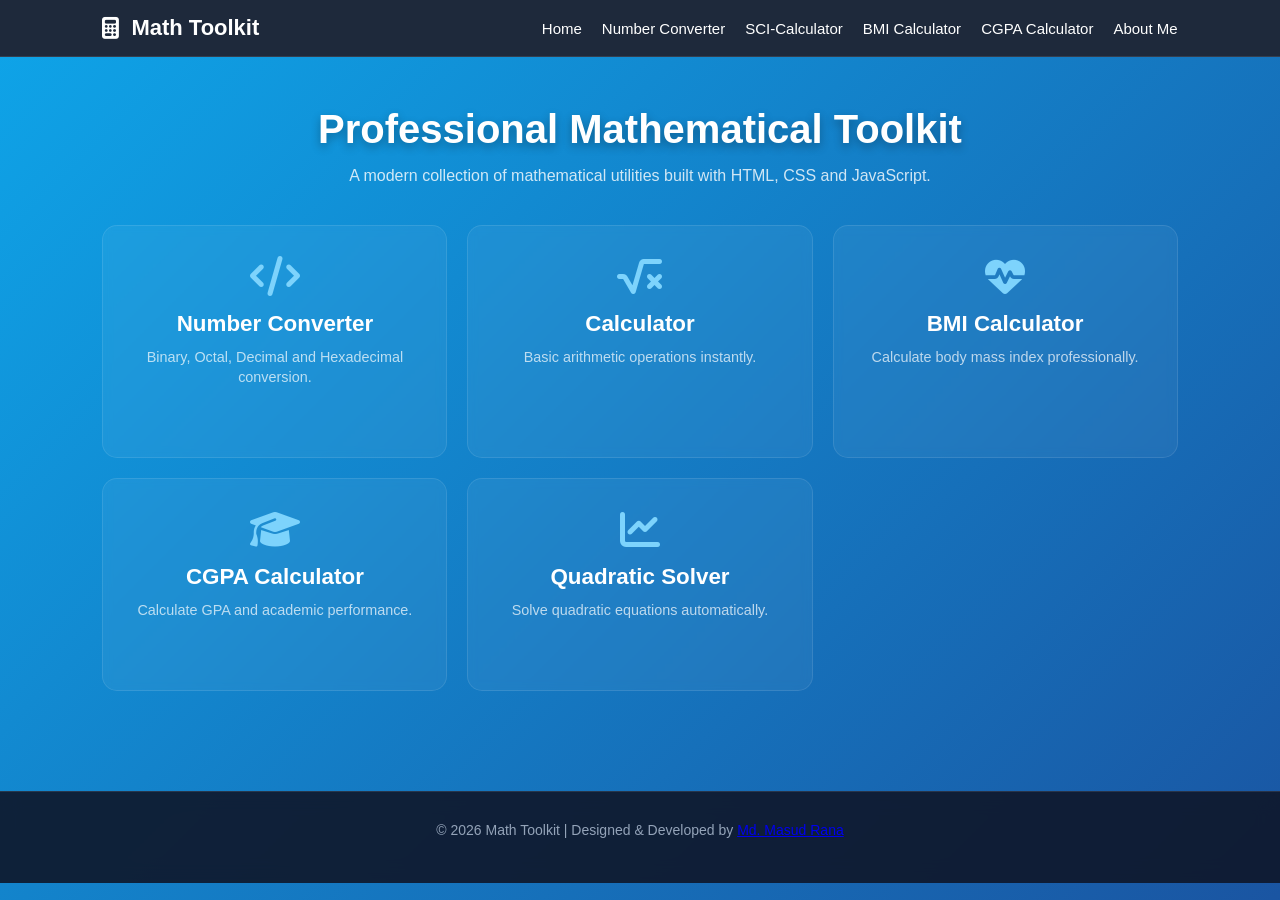
==== index.html @ 2d9d355c "Add new features and pages for Math Toolkit - Implemented BMI Calculator with height and weight inpu" ====
<!DOCTYPE html>
<html lang="en">
<head>
  <meta charset="UTF-8">
  <meta name="viewport" content="width=device-width, initial-scale=1.0">
  <title>Math Toolkit</title>
  <link rel="stylesheet" href="css/style.css">
  <link rel="stylesheet"
  href="https://cdnjs.cloudflare.com/ajax/libs/font-awesome/6.5.1/css/all.min.css"/>
</head>
<body>

  <nav class="navbar">
    <div class="logo">
      <i class="fa-solid fa-calculator"></i>
      Math Toolkit
    </div>

    <div class="nav-links">
      <a href="index.html">Home</a>
      <a href="pages/number-converter.html">Number Converter</a>
      <a href="pages/calculator.html">SCI-Calculator</a>
      <a href="pages/bmi-calculator.html">BMI Calculator</a>
      <a href="pages/cgpa-calculator.html">CGPA Calculator</a>
      <a href="#about-me">About Me</a>
    </div>
  </nav>


  <section class="hero">

    <h1>Professional Mathematical Toolkit</h1>

    <p>
      A modern collection of mathematical utilities built with HTML, CSS and JavaScript.
    </p>

    <div class="card-grid">

      <a href="pages/number-converter.html" class="tool-card">
        <i class="fa-solid fa-code"></i>
        <h2>Number Converter</h2>
        <p>Binary, Octal, Decimal and Hexadecimal conversion.</p>
      </a>

      <a href="pages/calculator.html" class="tool-card">
        <i class="fa-solid fa-square-root-variable"></i>
        <h2>Calculator</h2>
        <p>Basic arithmetic operations instantly.</p>
      </a>

      <a href="pages/bmi-calculator.html" class="tool-card">
        <i class="fa-solid fa-heart-pulse"></i>
        <h2>BMI Calculator</h2>
        <p>Calculate body mass index professionally.</p>
      </a>

      <a href="pages/cgpa-calculator.html" class="tool-card">
        <i class="fa-solid fa-graduation-cap"></i>
        <h2>CGPA Calculator</h2>
        <p>Calculate GPA and academic performance.</p>
      </a>

      <a href="pages/quadratic-solver.html" class="tool-card">
        <i class="fa-solid fa-chart-line"></i>
        <h2>Quadratic Solver</h2>
        <p>Solve quadratic equations automatically.</p>
      </a>

      </div>

  </section>

  <footer class="main-footer">
    <div class="footer-content">
        <p>&copy; 2026 Math Toolkit | Designed & Developed by <a href="https://masud.aio.bd" target="_blank" rel="noopener noreferrer">Md. Masud Rana</a></p>
        <div class="social-links">
            <a href="https://github.com/masud770" target="_blank" rel="noopener" aria-label="GitHub"><i class="ri-github-fill"></i></a>
            <a href="https://www.linkedin.com/in/masudr760/" target="_blank" rel="noopener" aria-label="LinkedIn"><i class="ri-linkedin-box-fill"></i></a>
        </div>
    </div>
  </footer>

  <script src="js/app.js"></script>

</body>
</html>
---- css/style.css ----
/* Keep your original Reset and Animation */
*{
  margin:0;
  padding:0;
  box-sizing:border-box;
  font-family:Arial,sans-serif;
}

body{
  min-height:100vh;
  background:linear-gradient(-45deg, #020617, #0f172a, #1e3a8a, #0ea5e9);
  background-size:400% 400%;
  animation:bg 12s ease infinite;
  color:white;
  overflow-x: hidden;
}

@keyframes bg{
  0%{background-position:0% 50%;}
  50%{background-position:100% 50%;}
  100%{background-position:0% 50%;}
}

/* Your original Navbar with Backdrop Blur */
.navbar {
    display: flex;
    justify-content: space-between;
    align-items: center;
    padding: 15px 8%;
    background: #1e293b; /* Deep slate blue from your image */
    border-bottom: 1px solid rgba(255,255,255,0.1);
    position: sticky;
    top: 0;
    z-index: 1000;
}

.logo {
    color: white;
    font-size: 22px;
    font-weight: 700;
    display: flex;
    align-items: center;
    gap: 12px;
}



.nav-links {
    display: flex;
    gap: 20px;
}

.nav-links a {
    color: #e2e8f0;
    text-decoration: none;
    font-size: 15px;
    transition: 0.3s;
    font-weight: 400;
}

.nav-links a{
  color:white;
  text-decoration:none;
  transition:0.3s;
}

.nav-links a:hover{
  color: #8ab4f8;
}


/* FOOTER STYLES */
.main-footer {
    width: 100%;
    padding: 30px 0;
    background: rgba(15, 23, 42, 0.9);
    backdrop-filter: blur(10px);
    border-top: 1px solid rgba(255,255,255,0.1);
    margin-top: 50px;
    text-align: center;
}

.footer-content p {
    color: #94a3b8;
    font-size: 14px;
}

.footer-content span {
    color: #8ab4f8;
    font-weight: bold;
}

.social-links {
    margin-top: 15px;
    display: flex;
    justify-content: center;
    gap: 20px;
}

.social-links a {
    color: #94a3b8;
    font-size: 18px;
    transition: 0.3s;
}

.social-links a:hover {
    color: white;
}

/* New Section for Tool Cards */
.hero {
  padding: 50px 8%;
  text-align: center;
}

.hero h1 {
  font-size: 2.5rem;
  margin-bottom: 15px;
  text-shadow: 0 4px 10px rgba(0,0,0,0.3);
}

.hero p {
  margin-bottom: 40px;
  opacity: 0.8;
}

.converter-page .hero {
  padding: 60px 8%;
}

.converter-page .hero-text {
  text-align: center;
  max-width: 760px;
  margin: 0 auto 30px;
}

.converter-page .hero-text h1 {
  font-size: 3rem;
  letter-spacing: 0.02em;
  margin-bottom: 12px;
}

.converter-page .hero-text p {
  color: #cbd5e1;
  font-size: 1.05rem;
  line-height: 1.75;
}

.converter-panel {
  display: grid;
  grid-template-columns: 1fr 1fr;
  gap: 28px;
  max-width: 1100px;
  margin: 0 auto;
}

.converter-panel .glass-panel {
  padding: 32px;
  min-height: 400px;
}

.panel-heading {
  display: flex;
  align-items: flex-start;
  justify-content: space-between;
  gap: 16px;
  margin-bottom: 28px;
}

.panel-heading h2 {
  margin: 0;
  font-size: 1.35rem;
  color: #e2e8f0;
}

.panel-heading p {
  margin: 8px 0 0;
  color: #94a3b8;
  max-width: 540px;
  line-height: 1.6;
}

.badge {
  display: inline-flex;
  align-items: center;
  gap: 10px;
  padding: 10px 14px;
  border-radius: 999px;
  background: rgba(138, 180, 248, 0.12);
  color: #8ab4f8;
  font-size: 0.85rem;
  font-weight: 600;
}

.badge-secondary {
  background: rgba(80, 250, 123, 0.14);
  color: #7ef7a5;
}

.input-group {
  display: grid;
  gap: 10px;
  margin-bottom: 22px;
}

.input-group label {
  color: #94a3b8;
  font-size: 0.95rem;
}

.input-group input,
.input-group select {
  width: 100%;
  padding: 16px 18px;
  border-radius: 14px;
  border: 1px solid rgba(255, 255, 255, 0.12);
  background: rgba(40, 55, 110, 0.85);
  color: #f8fafc;
  font-size: 1rem;
  transition: border-color 0.25s ease, background 0.25s ease;
}

.input-group input:focus,
.input-group select:focus {
  outline: none;
  border-color: #8ab4f8;
  background: rgba(138, 180, 248, 0.08);
}

.converter-results .result-box {
  display: grid;
  gap: 18px;
}

.result-card {
  display: flex;
  justify-content: space-between;
  align-items: center;
  padding: 20px 24px;
  border-radius: 18px;
  border: 1px solid rgba(255, 255, 255, 0.12);
  background: rgba(255, 255, 255, 0.04);
  box-shadow: 0 18px 40px rgba(0, 0, 0, 0.12);
}

.result-card p {
  margin: 0 0 6px;
  color: #94a3b8;
  font-size: 0.95rem;
}

.result-card strong {
  color: #ffffff;
  font-size: 1.05rem;
  word-break: break-all;
}

.result-pill {
  display: inline-flex;
  align-items: center;
  justify-content: center;
  padding: 8px 14px;
  border-radius: 999px;
  color: #c8f7ff;
  background: rgba(138, 180, 248, 0.14);
  font-size: 0.82rem;
  font-weight: 600;
}

@media (max-width: 980px) {
  .converter-panel {
    grid-template-columns: 1fr;
  }
}

@media (max-width: 600px) {
  .converter-page .hero-text h1 {
    font-size: 2.4rem;
  }
}

/* Responsive Grid for your items */
.card-grid {
  display: grid;
  grid-template-columns: repeat(auto-fit, minmax(280px, 1fr));
  gap: 20px;
  perspective: 1000px;
}

.tool-card {
  background: rgba(255, 255, 255, 0.05);
  backdrop-filter: blur(5px);
  border: 1px solid rgba(255, 255, 255, 0.1);
  padding: 30px;
  border-radius: 15px;
  text-decoration: none;
  color: white;
  transition: all 0.4s cubic-bezier(0.175, 0.885, 0.32, 1.275);
}

.tool-card i {
  font-size: 40px;
  margin-bottom: 15px;
  color: #7dd3fc;
}

.tool-card h2 {
  margin-bottom: 10px;
  font-size: 1.4rem;
}

.tool-card p {
  font-size: 0.9rem;
  line-height: 1.4;
  opacity: 0.7;
}

/* Hover Effect - Makes it pop! */
.tool-card:hover {
  background: rgba(255, 255, 255, 0.12);
  transform: translateY(-10px);
  border-color: #7dd3fc;
  box-shadow: 0 15px 30px rgba(0,0,0,0.4);
}

footer {
  text-align: center;
  padding: 30px;
  margin-top: 50px;
  background: rgba(0,0,0,0.2);
  font-size: 0.8rem;
}

/* ..........................................................Calculator Page Specifics ..........................................................*/

.calc-main-container {
    display: flex;
    justify-content: center;
    align-items: center;
    padding: 40px 20px;
}

.google-calculator {
    background: rgba(32, 33, 36, 0.9); /* Dark semi-transparent */
    backdrop-filter: blur(10px);
    border: 1px solid rgba(255, 255, 255, 0.1);
    border-radius: 12px;
    padding: 20px;
    width: 100%;
    max-width: 650px;
    box-shadow: 0 20px 50px rgba(0,0,0,0.5);
}

.calc-screen {
    border: 1px solid #3c4043;
    border-radius: 8px;
    padding: 10px 15px;
    margin-bottom: 15px;
    text-align: right;
    background: rgba(0,0,0,0.2);
}

#history-display {
    color: #9aa0a6;
    font-size: 14px;
    min-height: 20px;
}

#main-display {
    background: transparent;
    border: none;
    color: white;
    font-size: 32px;
    width: 100%;
    text-align: right;
    outline: none;
}

.calc-grid {
    display: grid;
    grid-template-columns: repeat(7, 1fr);
    gap: 8px;
    width: 100%;
}

.del-btn {
    background: #da4453 !important; /* A soft red color for delete */
    color: white !important;
}

.calc-grid button {
    width: 100%;
    aspect-ratio: 1 / 0.7; /* Keeps them slightly rectangular */
    border-radius: 4px;
    font-size: 14px;
    font-weight: 500;
    transition: filter 0.1s;
}

.calc-grid button:active {
    filter: brightness(1.3);
}
.calc-grid button:hover { background: #4c5055; }

.num-btn { background-color: #3c4043 !important; }
.sci-btn { background-color: #3c4043 !important; }
.op-btn { background-color: #3c4043 !important; }
.ac-btn { background-color: #3c4043 !important; }
.del-btn { background-color: #dc3545 !important; } /* Red */
.equal-btn { background-color: #8ab4f8 !important; color: #202124 !important; } /* Blue */

/* Mode Toggle Styling */
.mode-toggle {
    grid-column: span 2;
    display: flex;
    align-items: center;
    justify-content: space-evenly; /* Better spacing */
    background: rgba(255, 255, 255, 0.05); /* Slight box around them */
    border-radius: 4px;
    padding: 2px;
}

.mode {
    cursor: pointer;
    padding: 4px 10px;
    border-radius: 3px;
    transition: all 0.2s ease;
    font-size: 13px;
    color: #9aa0a6;
    border: 1px solid transparent; /* Hidden border when inactive */
}


/* The "Hilighted" Active State */
.mode.active {
    color: #8ab4f8; /* Google Blue */
    background: rgba(138, 180, 248, 0.1); /* Very faint blue background */
    border: 1px solid #8ab4f8; /* The highlight border */
    box-shadow: 0 0 8px rgba(138, 180, 248, 0.4); /* Subtle glow */
    font-weight: bold;
}

.pipe {
    color: #3c4043;
    font-weight: lighter;
}

/* Responsive adjustments */
@media (max-width: 600px) {
    .calc-grid { grid-template-columns: repeat(4, 1fr); }
    .mode-toggle { grid-column: span 4; margin-bottom: 10px; }
}



/* Footer Container */
.footer {
    background: rgba(15, 23, 42, 0.8);
    backdrop-filter: blur(12px);
    border-top: 1px solid rgba(255, 255, 255, 0.1);
    padding: 50px 8% 20px;
    margin-top: 100px;
}

.footer-heading {
    color: #7dd3fc;
    margin-bottom: 20px;
    font-size: 1.2rem;
}

/* Email Copy Feature */
.footer-contact-item {
    display: flex;
    align-items: center;
    gap: 10px;
    cursor: pointer;
    position: relative;
    color: #e2e8f0;
    margin-bottom: 20px;
    width: fit-content;
}

.footer-copy-toast {
    position: absolute;
    top: -30px;
    left: 50%;
    transform: translateX(-50%);
    background: #8ab4f8;
    color: #1a1b1e;
    padding: 2px 8px;
    border-radius: 4px;
    font-size: 12px;
    opacity: 0;
    transition: 0.3s;
    pointer-events: none;
}

.footer-copy-toast.show { opacity: 1; top: -35px; }

/* Social Icons */
.footer-social-icons {
    display: flex;
    gap: 15px;
}

.footer-social-icons a {
    font-size: 24px;
    color: #94a3b8;
    transition: 0.3s;
}

.footer-social-icons a:hover { color: #8ab4f8; transform: translateY(-3px); }

/* Bottom Bar */
.footer-divider {
    border: 0;
    border-top: 1px solid rgba(255, 255, 255, 0.05);
    margin: 40px 0 20px;
}

.footer-bottom {
    display: flex;
    justify-content: space-between;
    align-items: center;
    flex-wrap: wrap;
    gap: 20px;
}

.footer-legal-links {
    display: inline-flex;
    list-style: none;
    gap: 15px;
    margin-left: 20px;
}

.footer-legal-links a {
    color: #64748b;
    text-decoration: none;
    font-size: 14px;
}

/* Scroll Top Button */
.scroll-top {
    background: #8ab4f8;
    color: #0f172a;
    border: none;
    width: 40px;
    height: 40px;
    border-radius: 50%;
    cursor: pointer;
    display: flex;
    align-items: center;
    justify-content: center;
    transition: 0.3s;
}

.scroll-top:hover { transform: translateY(-5px); background: #fff; }

/* .................BMI CALCULATOR........................... */

.bmi-result-card {
    background: rgba(0, 0, 0, 0.3);
    padding: 20px;
    border-radius: 10px;
    margin-top: 20px;
    text-align: center;
    border: 1px solid rgba(255, 255, 255, 0.05);
}

#bmi-value {
    font-size: 3rem;
    color: #8ab4f8;
    margin-bottom: 5px;
}

#bmi-status {
    font-size: 1.1rem;
    font-weight: bold;
    letter-spacing: 1px;
}

/* Unit Button Toggles */
.unit-btn {
    flex: 1;
    padding: 10px;
    background: #3c4043;
    border: 1px solid #5f6368;
    color: #9aa0a6;
    cursor: pointer;
    font-size: 13px;
    transition: 0.3s;
}

.unit-btn.active {
    background: #8ab4f8;
    color: #202124;
    border-color: #8ab4f8;
    font-weight: bold;
}

/* Rounded corners for the group */
.unit-btn:first-child { border-radius: 6px 0 0 6px; }
.unit-btn:last-child { border-radius: 0 6px 6px 0; }

.custom-select {
    width: 100%;
    padding: 12px;
    background: rgba(0, 0, 0, 0.3);
    border: 1px solid #3c4043;
    border-radius: 6px;
    color: white;
    outline: none;
}

.bmi-table {
    margin-top: 20px;
    font-size: 13px;
    border: 1px solid rgba(255,255,255,0.1);
    border-radius: 8px;
    overflow: hidden;
}

.table-row {
    display: flex;
    justify-content: space-between;
    padding: 10px 15px;
    border-bottom: 1px solid rgba(255,255,255,0.05);
    color: #94a3b8;
}

.table-row.head {
    background: rgba(255,255,255,0.05);
    color: #7dd3fc;
    font-weight: bold;
}

.table-row.highlight {
    background: rgba(138, 180, 248, 0.15);
    color: #8ab4f8;
    font-weight: bold;
}

/* Information Section Layout */
.info-section {
    max-width: 900px;
    margin: 60px auto;
    padding: 0 20px;
    text-align: left;
}

.info-card {
    background: rgba(255, 255, 255, 0.03);
    border: 1px solid rgba(255, 255, 255, 0.08);
    border-radius: 15px;
    padding: 30px;
    margin-bottom: 25px;
    line-height: 1.6;
}

.info-card h2, .info-card h3 {
    color: #7dd3fc;
    margin-bottom: 15px;
    display: flex;
    align-items: center;
    gap: 10px;
}

.info-grid {
    display: grid;
    grid-template-columns: repeat(auto-fit, minmax(350px, 1fr));
    gap: 25px;
    margin-bottom: 25px;
}

.info-list {
    list-style: none;
    margin-top: 15px;
}

.info-list li {
    padding: 8px 0;
    border-bottom: 1px solid rgba(255, 255, 255, 0.05);
    color: #cbd5e1;
}

.info-list li strong {
    color: #f8fafc;
}

.info-card.warning {
    border-left: 4px solid #ffb86c;
    background: rgba(255, 184, 108, 0.05);
}

.dashboard-container {
    display: grid;
    grid-template-columns: 1fr 1.2fr;
    gap: 25px;
    max-width: 1000px;
    margin: 0 auto;
    padding: 20px;
}

.glass-panel {
    background: rgba(255, 255, 255, 0.05);
    backdrop-filter: blur(10px);
    border: 1px solid rgba(255, 255, 255, 0.1);
    border-radius: 20px;
    padding: 30px;
}

.field { margin-bottom: 20px; text-align: left; }
.field label { display: block; margin-bottom: 8px; color: #94a3b8; font-size: 0.9rem; }

.row { display: flex; gap: 15px; }
.row .field { flex: 1; }

.split-input { display: flex; gap: 10px; }

/* Gauge Styles */
.gauge-bar {
    height: 8px;
    background: linear-gradient(to right, #7dd3fc, #50fa7b, #f1fa8c, #ffb86c, #ff5555);
    border-radius: 10px;
    position: relative;
    margin: 40px 0 10px;
}

.gauge-wrapper {
    width: 100%;
    margin-top: 30px;
}

/* Color Bar */
.gauge-bar {
    height: 10px;
    width: 100%;
    background: linear-gradient(to right, #7dd3fc 0%, #50fa7b 25%, #f1fa8c 50%, #ffb86c 75%, #ff5555 100%);
    border-radius: 10px;
    position: relative;
    margin-bottom: 10px;
}

/* Labels Alignment - Eita main fix */
.gauge-labels {
    display: flex;
    justify-content: space-between; /* Eita lekha gulo ke puru jaygay choriye dibe */
    width: 100%;
    font-size: 12px;
    color: #94a3b8;
    padding: 0 5px;
}

.gauge-labels span {
    flex: 1;
    text-align: center;
}

/* First label left align and last label right align for better look */
.gauge-labels span:first-child { text-align: left; }
.gauge-labels span:last-child { text-align: right; }

#bmi-pointer {
    width: 3px;
    height: 24px;
    background: white;
    position: absolute;
    top: -8px;
    left: 0%;
    transition: 0.5s ease-out;
    box-shadow: 0 0 10px white;
}

.advice-container {
    background: rgba(138, 180, 248, 0.08);
    border-left: 4px solid #8ab4f8;
    padding: 15px;
    margin-top: 20px;
    border-radius: 8px;
    text-align: left;
    animation: slideUp 0.4s ease;
}

.advice-card {
    background: rgba(138, 180, 248, 0.05); /* Soft blue tint */
    border-left: 5px solid #8ab4f8; /* Pro border highlight */
    padding: 20px;
    margin-top: 25px;
    border-radius: 12px;
    text-align: left;
    animation: fadeInUp 0.6s ease;
}

.advice-header {
    display: flex;
    align-items: center;
    gap: 10px;
    color: #8ab4f8;
    font-weight: 700;
    font-size: 1.1rem;
    margin-bottom: 12px;
    text-transform: uppercase;
}

#advice-text {
    font-size: 15px;
    color: #cbd5e1;
    line-height: 1.6;
    margin-bottom: 10px;
}
.advice-footer {
    border-top: 1px solid rgba(255, 255, 255, 0.1);
    padding-top: 10px;
    color: #64748b;
    font-style: italic;
}

@keyframes fadeInUp {
    from { opacity: 0; transform: translateY(20px); }
    to { opacity: 1; transform: translateY(0); }
}

.table-item {
    display: flex;
    justify-content: space-between;
    padding: 12px;
    border-bottom: 1px solid rgba(255,255,255,0.05);
    color: #94a3b8;
}

.table-item.highlight {
    background: rgba(138, 180, 248, 0.1);
    color: #8ab4f8;
    border-radius: 8px;
}


/* ........................CGPA Styles.......................... */
/* Professional Grade Table Styling */
.cgpa-table {
    width: 100%;
    background: rgba(255, 255, 255, 0.03);
    border-radius: 12px;
    overflow: hidden;
    border: 1px solid rgba(255, 255, 255, 0.1);
    margin-top: 20px;
}

.cgpa-table thead {
    background: rgba(138, 180, 248, 0.1); /* Subtle blue tint for header */
}

.cgpa-table th {
    color: #8ab4f8;
    font-weight: 600;
    text-transform: uppercase;
    font-size: 0.85rem;
    letter-spacing: 1px;
    padding: 15px;
}

.cgpa-table td {
    padding: 12px;
    border-bottom: 1px solid rgba(255, 255, 255, 0.05);
}

/* Input Styling inside the table */
.subj-input, .credit-input, .grade-input {
    background: rgba(0, 0, 0, 0.2) !important;
    border: 1px solid rgba(255, 255, 255, 0.1) !important;
    color: #e2e8f0 !important;
    padding: 10px !important;
    border-radius: 6px;
    transition: all 0.3s ease;
}

.subj-input:focus, .credit-input:focus, .grade-input:focus {
    border-color: #8ab4f8 !important;
    background: rgba(138, 180, 248, 0.05) !important;
    outline: none;
}

/* Grade Point Colors (Optional: Color-coded dropdown) */
.grade-input option {
    background: #1a1b1e; /* Match your background */
    color: white;
}

.grading-panel {
    display: grid;
    gap: 18px;
}

.grading-header {
    display: flex;
    justify-content: space-between;
    align-items: flex-end;
    flex-wrap: wrap;
    gap: 12px;
}

.grading-header h3 {
    margin: 0;
    color: #8ab4f8;
}

.grading-note {
    margin: 0;
    color: #cbd5e1;
    font-size: 0.95rem;
    max-width: 260px;
    line-height: 1.4;
}

.grading-table {
    width: 100%;
    border-collapse: collapse;
    border: 1px solid rgba(255,255,255,0.12);
    border-radius: 14px;
    overflow: hidden;
    background: rgba(255,255,255,0.04);
}

.grading-table th,
.grading-table td {
    padding: 14px 16px;
    text-align: left;
}

.grading-table thead {
    background: rgba(138, 180, 248, 0.11);
}

.grading-table th {
    color: #8ab4f8;
    font-size: 0.9rem;
    letter-spacing: 0.08em;
    text-transform: uppercase;
}

.grading-table tbody tr {
    border-bottom: 1px solid rgba(255,255,255,0.06);
}

.grading-table tbody tr:nth-child(even) {
    background: rgba(255,255,255,0.03);
}

.grading-table tbody tr:last-child {
    border-bottom: none;
}

.grading-table td {
    color: #dbeafe;
    font-size: 0.95rem;
}

.grading-table .grade-f {
    color: #ff8a8a;
}

/* Result highlight colors */
#final-cgpa {
    background: linear-gradient(to right, #8ab4f8, #50fa7b);
    -webkit-background-clip: text;
    -webkit-text-fill-color: transparent;
    font-weight: 800;
}

/* PDF Template specific styles */
#marksheet-template {
    width: 800px !important; /* Fixed width for consistent capture */
    position: absolute;
    left: -9999px; /* Hide from UI but keep in DOM */
    display: block !important; 
}

#marksheet-template table {
    width: 100%;
    border-collapse: collapse;
}





@media (max-width: 800px) { .dashboard-container { grid-template-columns: 1fr; } }

.info-card.warning h3 {
    color: #ffb86c;
}

/* Mobile Fix */
@media (max-width: 600px) {
    .info-grid {
        grid-template-columns: 1fr;
    }
}
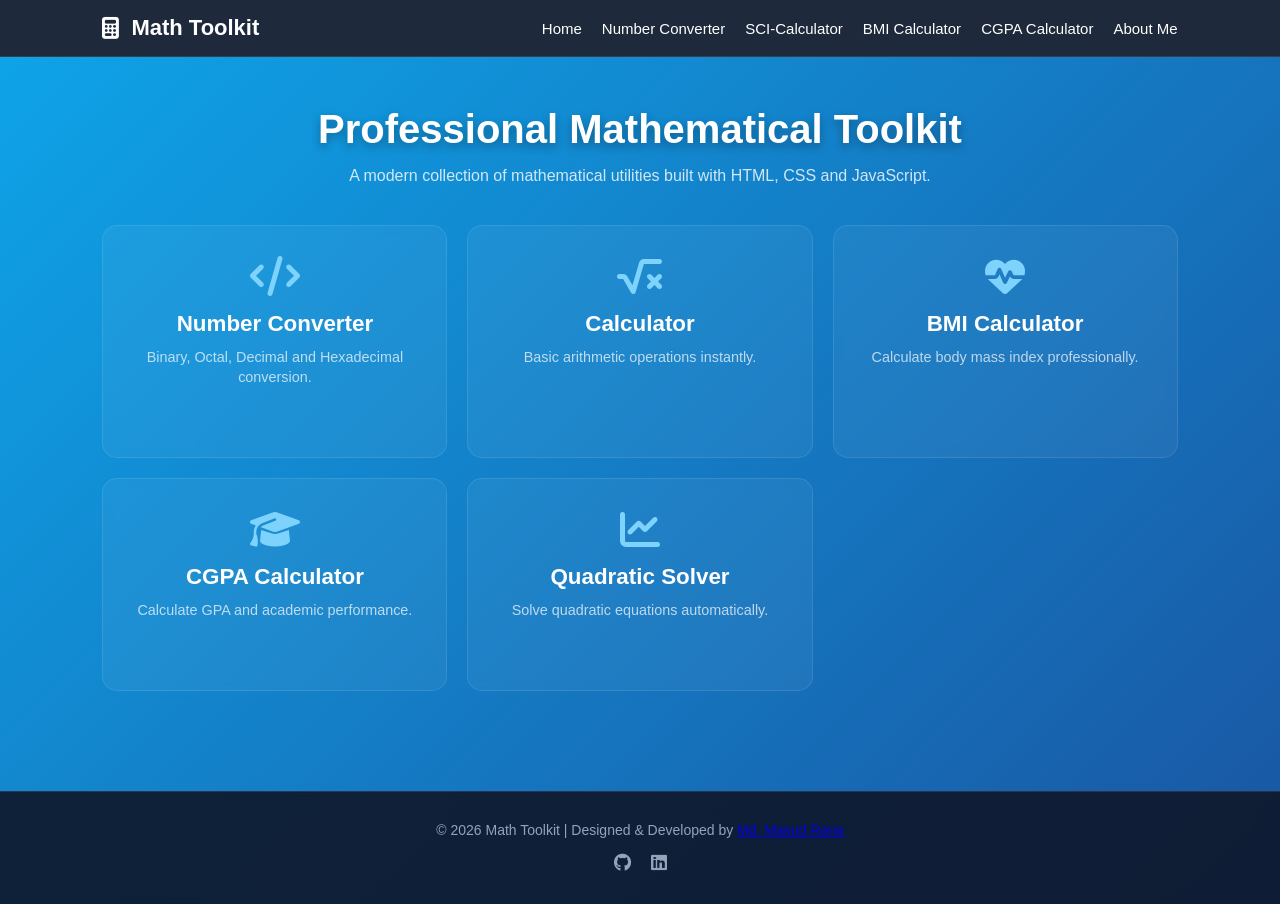
==== commit 620d2509: "Add Quadratic Solver page and implement solving functionality" ====
--- a/index.html
+++ b/index.html
@@ -22,7 +22,7 @@
       <a href="pages/calculator.html">SCI-Calculator</a>
       <a href="pages/bmi-calculator.html">BMI Calculator</a>
       <a href="pages/cgpa-calculator.html">CGPA Calculator</a>
-      <a href="#about-me">About Me</a>
+      <a href="https://masud.aio.bd/">About Me</a>
     </div>
   </nav>
 
@@ -72,14 +72,14 @@
   </section>
 
   <footer class="main-footer">
-    <div class="footer-content">
-        <p>&copy; 2026 Math Toolkit | Designed & Developed by <a href="https://masud.aio.bd" target="_blank" rel="noopener noreferrer">Md. Masud Rana</a></p>
-        <div class="social-links">
-            <a href="https://github.com/masud770" target="_blank" rel="noopener" aria-label="GitHub"><i class="ri-github-fill"></i></a>
-            <a href="https://www.linkedin.com/in/masudr760/" target="_blank" rel="noopener" aria-label="LinkedIn"><i class="ri-linkedin-box-fill"></i></a>
+        <div class="footer-content">
+            <p>&copy; 2026 Math Toolkit | Designed & Developed by <a href="https://masud.aio.bd" target="_blank" rel="noopener noreferrer">Md. Masud Rana</a></p>
+            <div class="social-links">
+                <a href="https://github.com/masud770" target="_blank" rel="noopener" aria-label="GitHub"><i class="fa-brands fa-github"></i></a>
+                <a href="https://www.linkedin.com/in/masudr760/" target="_blank" rel="noopener" aria-label="LinkedIn"><i class="fa-brands fa-linkedin"></i></a>
+            </div>
         </div>
-    </div>
-  </footer>
+    </footer>
 
   <script src="js/app.js"></script>
 
--- a/css/style.css
+++ b/css/style.css
@@ -962,6 +962,7 @@
 /* Result highlight colors */
 #final-cgpa {
     background: linear-gradient(to right, #8ab4f8, #50fa7b);
+    background-clip: text;
     -webkit-background-clip: text;
     -webkit-text-fill-color: transparent;
     font-weight: 800;
@@ -981,7 +982,107 @@
 }
 
 
-
+/*..............................................................NUMBER CONVERSION.......................................*/
+
+
+
+
+/* App Shell Structure */
+body {
+    background-color: #0f172a;
+    color: #ffffff;
+    font-family: 'Segoe UI', Tahoma, Geneva, Verdana, sans-serif;
+    display: flex;
+    flex-direction: column;
+    min-height: 100vh;
+    margin: 0;
+}
+
+/* Centers the interactive card container gracefully inside main layout area */
+.main-content {
+    flex: 1;
+    display: flex;
+    justify-content: center;
+    align-items: center;
+    padding: 40px 20px;
+}
+
+.converter-card {
+    background: #1e293b;
+    padding: 30px;
+    border-radius: 16px;
+    box-shadow: 0 10px 25px rgba(0,0,0,0.3);
+    width: 100%;
+    max-width: 500px;
+    box-sizing: border-box;
+}
+
+.converter-card h2 {
+    color: #38bdf8;
+    margin-top: 0;
+    text-align: center;
+    font-size: 24px;
+    margin-bottom: 25px;
+}
+
+.form-group {
+    margin-bottom: 20px;
+}
+
+.form-group label {
+    display: block;
+    margin-bottom: 8px;
+    color: #94a3b8;
+    font-size: 14px;
+}
+
+.form-group input, 
+.form-group select {
+    width: 100%;
+    padding: 12px;
+    border: 1px solid #334155;
+    background: #0f172a;
+    color: white;
+    border-radius: 8px;
+    box-sizing: border-box;
+    font-size: 16px;
+    transition: border-color 0.2s ease;
+}
+
+.form-group input:focus, 
+.form-group select:focus {
+    outline: none;
+    border-color: #38bdf8;
+}
+
+/* Results Content Display Layout */
+.results-grid {
+    display: grid;
+    grid-template-columns: 1fr 1fr;
+    gap: 12px;
+    margin-top: 25px;
+}
+
+.result-box {
+    background: #0f172a;
+    padding: 12px;
+    border-radius: 8px;
+    border: 1px solid #334155;
+}
+
+.result-box small {
+    color: #64748b;
+    display: block;
+    font-size: 12px;
+    margin-bottom: 4px;
+}
+
+.result-value {
+    color: #38bdf8;
+    font-weight: bold;
+    font-size: 16px;
+    word-break: break-all;
+}
 
 
 @media (max-width: 800px) { .dashboard-container { grid-template-columns: 1fr; } }
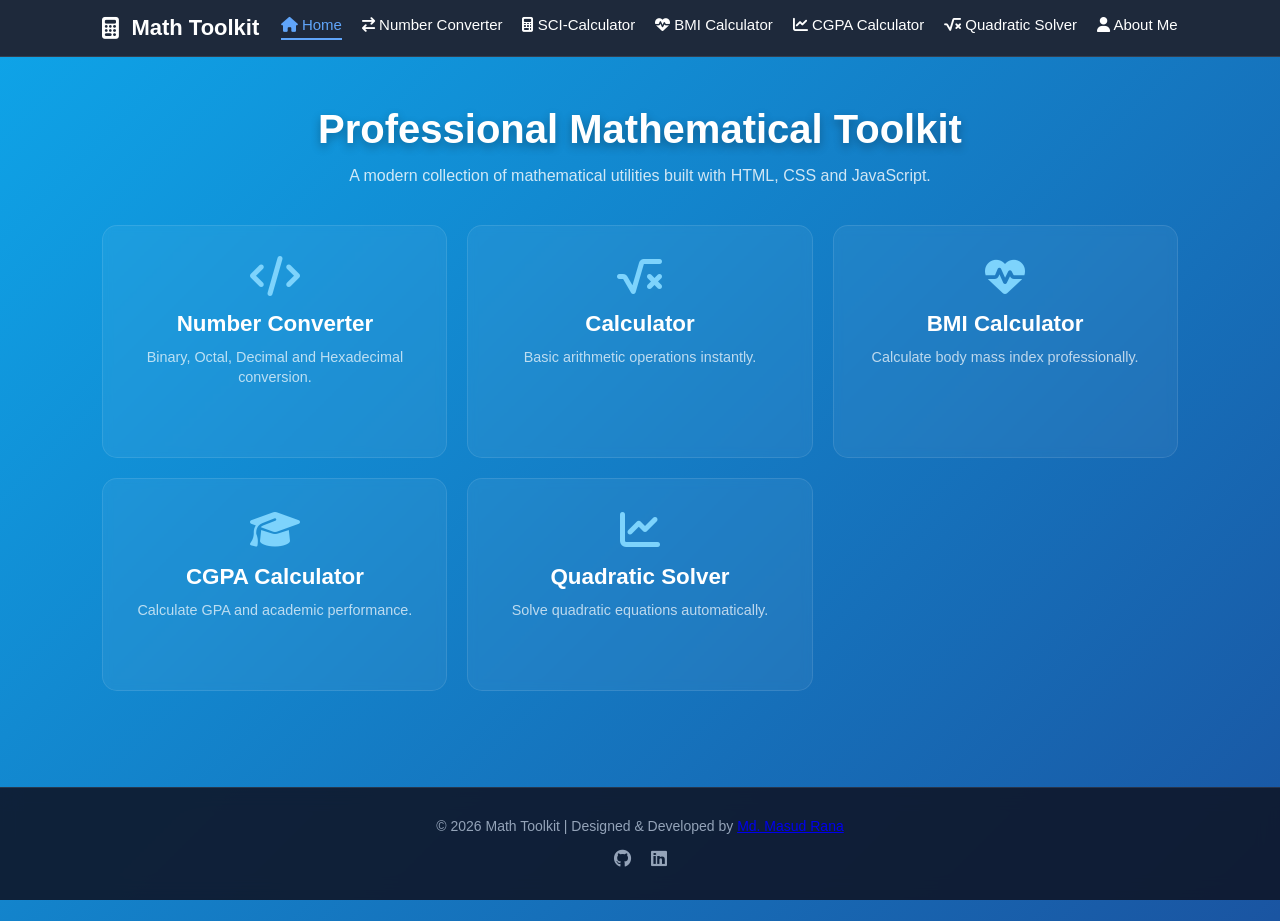
==== commit 45e415cd: "Enhance navigation links with icons and set active states; adjust footer positioning and body paddin" ====
--- a/index.html
+++ b/index.html
@@ -17,12 +17,13 @@
     </div>
 
     <div class="nav-links">
-      <a href="index.html">Home</a>
-      <a href="pages/number-converter.html">Number Converter</a>
-      <a href="pages/calculator.html">SCI-Calculator</a>
-      <a href="pages/bmi-calculator.html">BMI Calculator</a>
-      <a href="pages/cgpa-calculator.html">CGPA Calculator</a>
-      <a href="https://masud.aio.bd/">About Me</a>
+      <a href="index.html" class="active"><i class="fa-solid fa-house"></i> Home</a>
+      <a href="pages/number-converter.html"><i class="fa-solid fa-arrow-right-arrow-left"></i> Number Converter</a>
+      <a href="pages/calculator.html"><i class="fa-solid fa-calculator"></i> SCI-Calculator</a>
+      <a href="pages/bmi-calculator.html"><i class="fa-solid fa-heart-pulse"></i> BMI Calculator</a>
+      <a href="pages/cgpa-calculator.html"><i class="fa-solid fa-chart-line"></i> CGPA Calculator</a>
+      <a href="pages/quadratic-solver.html"><i class="fa-solid fa-square-root-variable"></i> Quadratic Solver</a>
+      <a href="https://masud.aio.bd/" target="_blank" rel="noopener noreferrer"><i class="fa-solid fa-user"></i> About Me</a>
     </div>
   </nav>
 
--- a/css/style.css
+++ b/css/style.css
@@ -13,6 +13,7 @@
   animation:bg 12s ease infinite;
   color:white;
   overflow-x: hidden;
+  padding-bottom: 180px;
 }
 
 @keyframes bg{
@@ -68,6 +69,13 @@
   color: #8ab4f8;
 }
 
+.nav-links a.active {
+  color: #60a5fa;
+  border-bottom: 2px solid #60a5fa;
+  padding-bottom: 5px;
+  font-weight: 500;
+}
+
 
 /* FOOTER STYLES */
 .main-footer {
@@ -76,8 +84,11 @@
     background: rgba(15, 23, 42, 0.9);
     backdrop-filter: blur(10px);
     border-top: 1px solid rgba(255,255,255,0.1);
-    margin-top: 50px;
     text-align: center;
+    position: fixed;
+    bottom: 0;
+    left: 0;
+    z-index: 100;
 }
 
 .footer-content p {
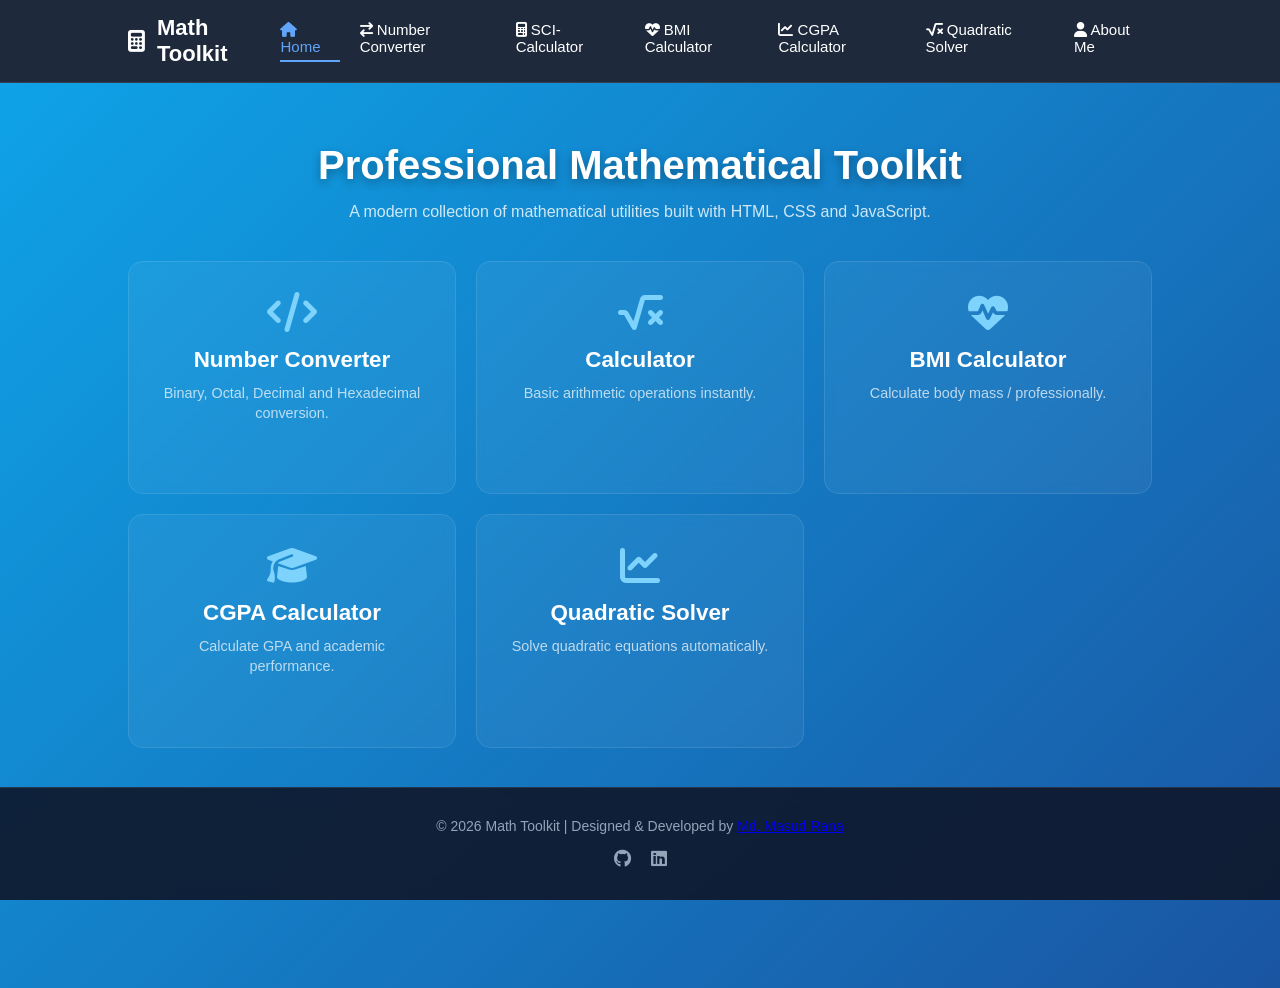
==== commit 2a7855f3: "Add robots.txt and sitemap.xml files for improved SEO and site indexing" ====
--- a/index.html
+++ b/index.html
@@ -17,12 +17,12 @@
     </div>
 
     <div class="nav-links">
-      <a href="index.html" class="active"><i class="fa-solid fa-house"></i> Home</a>
-      <a href="pages/number-converter.html"><i class="fa-solid fa-arrow-right-arrow-left"></i> Number Converter</a>
-      <a href="pages/calculator.html"><i class="fa-solid fa-calculator"></i> SCI-Calculator</a>
-      <a href="pages/bmi-calculator.html"><i class="fa-solid fa-heart-pulse"></i> BMI Calculator</a>
-      <a href="pages/cgpa-calculator.html"><i class="fa-solid fa-chart-line"></i> CGPA Calculator</a>
-      <a href="pages/quadratic-solver.html"><i class="fa-solid fa-square-root-variable"></i> Quadratic Solver</a>
+      <a href="/" class="active"><i class="fa-solid fa-house"></i> Home</a>
+      <a href="pages/number-converter"><i class="fa-solid fa-arrow-right-arrow-left"></i> Number Converter</a>
+      <a href="pages/calculator"><i class="fa-solid fa-calculator"></i> SCI-Calculator</a>
+      <a href="pages/bmi-calculator"><i class="fa-solid fa-heart-pulse"></i> BMI Calculator</a>
+      <a href="pages/cgpa-calculator"><i class="fa-solid fa-chart-line"></i> CGPA Calculator</a>
+      <a href="pages/quadratic-solver"><i class="fa-solid fa-square-root-variable"></i> Quadratic Solver</a>
       <a href="https://masud.aio.bd/" target="_blank" rel="noopener noreferrer"><i class="fa-solid fa-user"></i> About Me</a>
     </div>
   </nav>
@@ -38,31 +38,31 @@
 
     <div class="card-grid">
 
-      <a href="pages/number-converter.html" class="tool-card">
+      <a href="pages/number-converter" class="tool-card">
         <i class="fa-solid fa-code"></i>
         <h2>Number Converter</h2>
         <p>Binary, Octal, Decimal and Hexadecimal conversion.</p>
       </a>
 
-      <a href="pages/calculator.html" class="tool-card">
+      <a href="pages/calculator" class="tool-card">
         <i class="fa-solid fa-square-root-variable"></i>
         <h2>Calculator</h2>
         <p>Basic arithmetic operations instantly.</p>
       </a>
 
-      <a href="pages/bmi-calculator.html" class="tool-card">
+      <a href="pages/bmi-calculator" class="tool-card">
         <i class="fa-solid fa-heart-pulse"></i>
         <h2>BMI Calculator</h2>
-        <p>Calculate body mass index professionally.</p>
+        <p>Calculate body mass / professionally.</p>
       </a>
 
-      <a href="pages/cgpa-calculator.html" class="tool-card">
+      <a href="pages/cgpa-calculator" class="tool-card">
         <i class="fa-solid fa-graduation-cap"></i>
         <h2>CGPA Calculator</h2>
         <p>Calculate GPA and academic performance.</p>
       </a>
 
-      <a href="pages/quadratic-solver.html" class="tool-card">
+      <a href="pages/quadratic-solver" class="tool-card">
         <i class="fa-solid fa-chart-line"></i>
         <h2>Quadratic Solver</h2>
         <p>Solve quadratic equations automatically.</p>
--- a/css/style.css
+++ b/css/style.css
@@ -712,6 +712,107 @@
     padding: 20px;
 }
 
+.cgpa-page .cgpa-dashboard {
+    grid-template-columns: 1.5fr 1fr;
+    max-width: 1200px;
+    padding: 0;
+}
+
+.cgpa-page .input-section,
+.cgpa-page .visual-side {
+    display: grid;
+    gap: 20px;
+}
+
+.cgpa-page .grid-two-columns {
+    display: grid;
+    grid-template-columns: 1fr 1fr;
+    gap: 15px;
+    margin-bottom: 20px;
+}
+
+.cgpa-page .button-group {
+    display: flex;
+    gap: 20px;
+    max-width: 1200px;
+    margin: 25px auto;
+    flex-wrap: wrap;
+}
+
+.cgpa-page .cgpa-action-btn {
+    flex: 1;
+    min-width: 180px;
+    height: 50px;
+    border: none;
+    border-radius: 12px;
+    cursor: pointer;
+    transition: transform 0.2s ease, background 0.2s ease;
+    font-weight: 600;
+    font-size: 1rem;
+}
+
+.cgpa-page .cgpa-action-btn:hover {
+    transform: translateY(-2px);
+}
+
+.cgpa-page .cgpa-action-btn.primary {
+    background: #8ab4f8;
+    color: #0f172a;
+}
+
+.cgpa-page .cgpa-action-btn.secondary {
+    background: #50fa7b;
+    color: #0f172a;
+}
+
+.cgpa-page .result-panel {
+    max-width: 1200px;
+    margin: 0 auto;
+    display: none;
+    text-align: center;
+}
+
+.cgpa-page .delete-btn {
+    background: transparent;
+    border: none;
+    color: #cbd5e1;
+    cursor: pointer;
+    font-size: 20px;
+}
+
+.cgpa-page .add-row-btn {
+    width: 100%;
+    border: 1px dashed #8ab4f8;
+    background: none;
+    color: #8ab4f8;
+    padding: 12px;
+    margin-top: 10px;
+    cursor: pointer;
+    border-radius: 12px;
+    display: inline-flex;
+    align-items: center;
+    justify-content: center;
+    gap: 8px;
+}
+
+.cgpa-page .cgpa-table input,
+.cgpa-page .cgpa-table select {
+    width: 100%;
+}
+
+@media (max-width: 980px) {
+    .cgpa-page .cgpa-dashboard {
+        grid-template-columns: 1fr;
+    }
+    .cgpa-page .grid-two-columns {
+        grid-template-columns: 1fr;
+    }
+    .cgpa-page .button-group {
+        flex-direction: column;
+        gap: 15px;
+    }
+}
+
 .glass-panel {
     background: rgba(255, 255, 255, 0.05);
     backdrop-filter: blur(10px);
@@ -1107,4 +1208,391 @@
     .info-grid {
         grid-template-columns: 1fr;
     }
-}+}
+
+
+/* ==================== COMPREHENSIVE RESPONSIVE DESIGN ==================== */
+
+/* ====== EXTRA LARGE SCREENS (1025px and up) ====== */
+@media (min-width: 1025px) {
+    .navbar { padding: 15px 10%; }
+    .hero { padding: 60px 10%; }
+    .dashboard-container { max-width: 1200px; }
+    .converter-card { max-width: 600px; }
+}
+
+
+/* ====== LAPTOP/DESKTOP (769px - 1024px) ====== */
+@media (max-width: 1024px) and (min-width: 769px) {
+    .navbar { padding: 15px 6%; }
+    .logo { font-size: 20px; gap: 10px; }
+    .nav-links { gap: 15px; }
+    .nav-links a { font-size: 14px; }
+    
+    .hero { padding: 50px 6%; }
+    .hero h1 { font-size: 2rem; }
+    
+    .converter-card { max-width: 550px; }
+    .dashboard-container { grid-template-columns: 1fr 1.1fr; gap: 20px; }
+    .glass-panel { padding: 25px; }
+    
+    .calc-grid { grid-template-columns: repeat(6, 1fr); }
+    .mode-toggle { grid-column: span 3; }
+    
+    .converter-panel { gap: 20px; }
+    .cgpa-table th, .cgpa-table td { padding: 12px 10px; font-size: 14px; }
+}
+
+
+/* ====== TABLETS (481px - 768px) ====== */
+@media (max-width: 768px) and (min-width: 481px) {
+    body { padding-bottom: 200px; }
+    
+    .navbar {
+        padding: 12px 4%;
+        flex-direction: column;
+        gap: 12px;
+    }
+    
+    .logo { font-size: 18px; }
+    .nav-links {
+        gap: 12px;
+        flex-wrap: wrap;
+        justify-content: center;
+    }
+    .nav-links a { font-size: 13px; }
+    .nav-links a i { font-size: 16px; }
+    
+    .main-footer {
+        padding: 20px 0;
+        position: fixed;
+        bottom: 0;
+    }
+    
+    .footer-content p { font-size: 12px; }
+    .social-links { gap: 15px; }
+    .social-links a { font-size: 16px; }
+    
+    .hero { padding: 40px 5%; }
+    .hero h1 { font-size: 1.8rem; margin-bottom: 10px; }
+    
+    .converter-page .hero-text h1 { font-size: 2rem; }
+    .converter-page .hero-text p { font-size: 0.95rem; }
+    
+    .converter-card {
+        max-width: 100%;
+        padding: 25px 20px;
+    }
+    .converter-card h2 { font-size: 22px; margin-bottom: 20px; }
+    
+    .form-group label { font-size: 13px; }
+    .form-group input, .form-group select { padding: 10px; font-size: 15px; }
+    
+    .results-grid { grid-template-columns: 1fr 1fr; gap: 10px; }
+    .result-value { font-size: 15px; }
+    
+    .dashboard-container {
+        grid-template-columns: 1fr;
+        gap: 15px;
+        padding: 15px;
+    }
+    
+    .glass-panel { padding: 20px; }
+    .field { margin-bottom: 15px; }
+    .row { gap: 10px; }
+    
+    .input-group input, .input-group select { padding: 12px 14px; font-size: 14px; }
+    
+    .calc-grid { grid-template-columns: repeat(5, 1fr); gap: 6px; }
+    .mode-toggle { grid-column: span 5; }
+    .calc-grid button { aspect-ratio: 1 / 0.8; font-size: 12px; }
+    
+    #main-display { font-size: 28px; }
+    #history-display { font-size: 12px; }
+    
+    .converter-panel { grid-template-columns: 1fr; }
+    .converter-panel .glass-panel { padding: 20px; }
+    
+    .cgpa-table th, .cgpa-table td { padding: 10px 8px; font-size: 13px; }
+    .grading-table th, .grading-table td { padding: 10px 12px; font-size: 13px; }
+    
+    .gauge-bar { height: 8px; }
+    #bmi-pointer { height: 20px; }
+    
+    .advice-card { padding: 15px; margin-top: 20px; }
+    .advice-header { font-size: 1rem; }
+    #advice-text { font-size: 14px; }
+    
+    .converter-results .result-box { gap: 15px; }
+}
+
+
+/* ====== MOBILE PHONES (320px - 480px) ====== */
+@media (max-width: 480px) {
+    body {
+        padding-bottom: 220px;
+        min-height: 100vh;
+    }
+    
+    /* NAVBAR */
+    .navbar {
+        flex-direction: column;
+        padding: 10px 3%;
+        gap: 10px;
+    }
+    
+    .logo {
+        font-size: 16px;
+        gap: 8px;
+    }
+    
+    .logo i { font-size: 18px; }
+    
+    .nav-links {
+        flex-direction: column;
+        gap: 8px;
+        width: 100%;
+    }
+    
+    .nav-links a {
+        display: flex;
+        align-items: center;
+        gap: 8px;
+        font-size: 12px;
+        padding: 8px 12px;
+        background: rgba(138, 180, 248, 0.05);
+        border-radius: 6px;
+        transition: 0.2s;
+    }
+    
+    .nav-links a:hover { background: rgba(138, 180, 248, 0.1); }
+    
+    .nav-links a i { font-size: 14px; }
+    
+    .nav-links a.active {
+        background: rgba(138, 180, 248, 0.15);
+        border-left: 3px solid #60a5fa;
+        padding-left: 10px;
+    }
+    
+    /* FOOTER */
+    .main-footer {
+        padding: 15px 0;
+        position: fixed;
+        bottom: 0;
+        left: 0;
+        right: 0;
+        width: 100%;
+        z-index: 100;
+    }
+    
+    .footer-content p {
+        font-size: 11px;
+        line-height: 1.4;
+    }
+    
+    .social-links {
+        gap: 12px;
+        margin-top: 10px;
+    }
+    
+    .social-links a { font-size: 14px; }
+    
+    /* HERO SECTION */
+    .hero { padding: 30px 4%; }
+    
+    .hero h1 {
+        font-size: 1.5rem;
+        margin-bottom: 10px;
+    }
+    
+    .hero p { font-size: 0.9rem; }
+    
+    .converter-page .hero-text h1 { font-size: 1.6rem; }
+    .converter-page .hero-text p { font-size: 0.85rem; }
+    
+    /* MAIN CONTENT */
+    .main-content { padding: 30px 10px; }
+    
+    .converter-card {
+        max-width: 100%;
+        padding: 20px;
+        border-radius: 12px;
+    }
+    
+    .converter-card h2 {
+        font-size: 20px;
+        margin-bottom: 18px;
+    }
+    
+    .form-group { margin-bottom: 15px; }
+    .form-group label { font-size: 12px; margin-bottom: 6px; }
+    
+    .form-group input,
+    .form-group select {
+        padding: 11px;
+        font-size: 14px;
+        border-radius: 6px;
+    }
+    
+    /* RESULTS GRID */
+    .results-grid {
+        grid-template-columns: 1fr;
+        gap: 10px;
+        margin-top: 20px;
+    }
+    
+    .result-box {
+        padding: 10px;
+        border-radius: 6px;
+    }
+    
+    .result-box small { font-size: 11px; }
+    .result-value { font-size: 14px; }
+    
+    /* DASHBOARD CONTAINER */
+    .dashboard-container {
+        grid-template-columns: 1fr;
+        gap: 15px;
+        padding: 12px;
+        max-width: 100%;
+    }
+    
+    .glass-panel { padding: 18px; border-radius: 15px; }
+    
+    .field { margin-bottom: 12px; }
+    .field label { font-size: 12px; margin-bottom: 5px; }
+    
+    .input-group label { font-size: 12px; }
+    .input-group input,
+    .input-group select {
+        padding: 10px 12px;
+        font-size: 13px;
+    }
+    
+    .row { gap: 8px; }
+    .row .field { flex: 1; }
+    
+    .split-input { gap: 8px; }
+    .split-input input { flex: 1; }
+    
+    /* TOGGLE BUTTONS */
+    .toggle-group {
+        display: flex;
+        gap: 6px;
+    }
+    
+    .toggle-btn {
+        flex: 1;
+        padding: 8px;
+        font-size: 12px;
+        border-radius: 6px;
+    }
+    
+    /* UNIT BUTTONS */
+    .unit-btn { padding: 8px; font-size: 12px; }
+    
+    /* CALCULATOR GRID */
+    .calc-grid {
+        grid-template-columns: repeat(4, 1fr);
+        gap: 5px;
+    }
+    
+    .mode-toggle { grid-column: span 4; margin-bottom: 8px; }
+    
+    .calc-grid button {
+        aspect-ratio: 1 / 0.9;
+        font-size: 11px;
+        border-radius: 4px;
+    }
+    
+    .calc-screen { padding: 8px 10px; margin-bottom: 10px; }
+    #main-display { font-size: 24px; }
+    #history-display { font-size: 11px; }
+    
+    /* CONVERTER PANEL */
+    .converter-panel { grid-template-columns: 1fr; }
+    .converter-panel .glass-panel { padding: 18px; }
+    
+    .panel-heading h2 { font-size: 1.2rem; }
+    .badge { font-size: 0.8rem; }
+    
+    /* GAUGE STYLES */
+    .gauge-bar { height: 6px; margin: 30px 0 8px; }
+    .gauge-labels { font-size: 11px; }
+    
+    #bmi-pointer { height: 18px; top: -7px; }
+    
+    #bmi-value { font-size: 2.5rem; }
+    #bmi-status { font-size: 1rem; }
+    
+    /* TABLES */
+    .cgpa-table th, .cgpa-table td { padding: 8px 6px; font-size: 12px; }
+    .grading-table th, .grading-table td { padding: 8px 10px; font-size: 12px; }
+    
+    .subj-input, .credit-input, .grade-input { padding: 8px !important; font-size: 12px !important; }
+    
+    .grading-header { flex-direction: column; gap: 10px; }
+    .grading-header h3 { font-size: 1rem; }
+    .grading-note { max-width: 100%; font-size: 0.9rem; }
+    
+    .table-item { padding: 10px; font-size: 12px; }
+    
+    .table-row { padding: 8px 10px; font-size: 12px; }
+    
+    /* ADVICE CARD */
+    .advice-card {
+        padding: 14px;
+        margin-top: 15px;
+        border-radius: 10px;
+    }
+    
+    .advice-header {
+        font-size: 0.95rem;
+        gap: 8px;
+    }
+    
+    .advice-header i { font-size: 16px; }
+    
+    #advice-text { font-size: 13px; }
+    .advice-footer { font-size: 11px; padding-top: 8px; }
+    
+    /* INFO SECTION */
+    .info-section {
+        max-width: 100%;
+        margin: 40px auto;
+        padding: 0 12px;
+    }
+    
+    .info-card { padding: 18px; margin-bottom: 15px; }
+    .info-card h2, .info-card h3 { font-size: 1rem; margin-bottom: 10px; }
+    
+    .info-grid { grid-template-columns: 1fr; gap: 15px; }
+    
+    .info-list li { padding: 6px 0; font-size: 13px; }
+    
+    /* TOOL CARD */
+    .tool-card {
+        padding: 20px;
+        border-radius: 12px;
+    }
+    
+    .tool-card i { font-size: 32px; margin-bottom: 12px; }
+    .tool-card h2 { font-size: 1.2rem; margin-bottom: 8px; }
+    .tool-card p { font-size: 0.85rem; }
+    
+    .card-grid { gap: 15px; grid-template-columns: 1fr; }
+    
+    /* RESULT CARD */
+    .result-card {
+        padding: 15px 16px;
+        border-radius: 12px;
+    }
+    
+    .result-card p { font-size: 0.9rem; margin-bottom: 4px; }
+    .result-card strong { font-size: 14px; }
+    .result-pill { font-size: 0.75rem; }
+    
+    .converter-results .result-box { gap: 12px; }
+}
+
